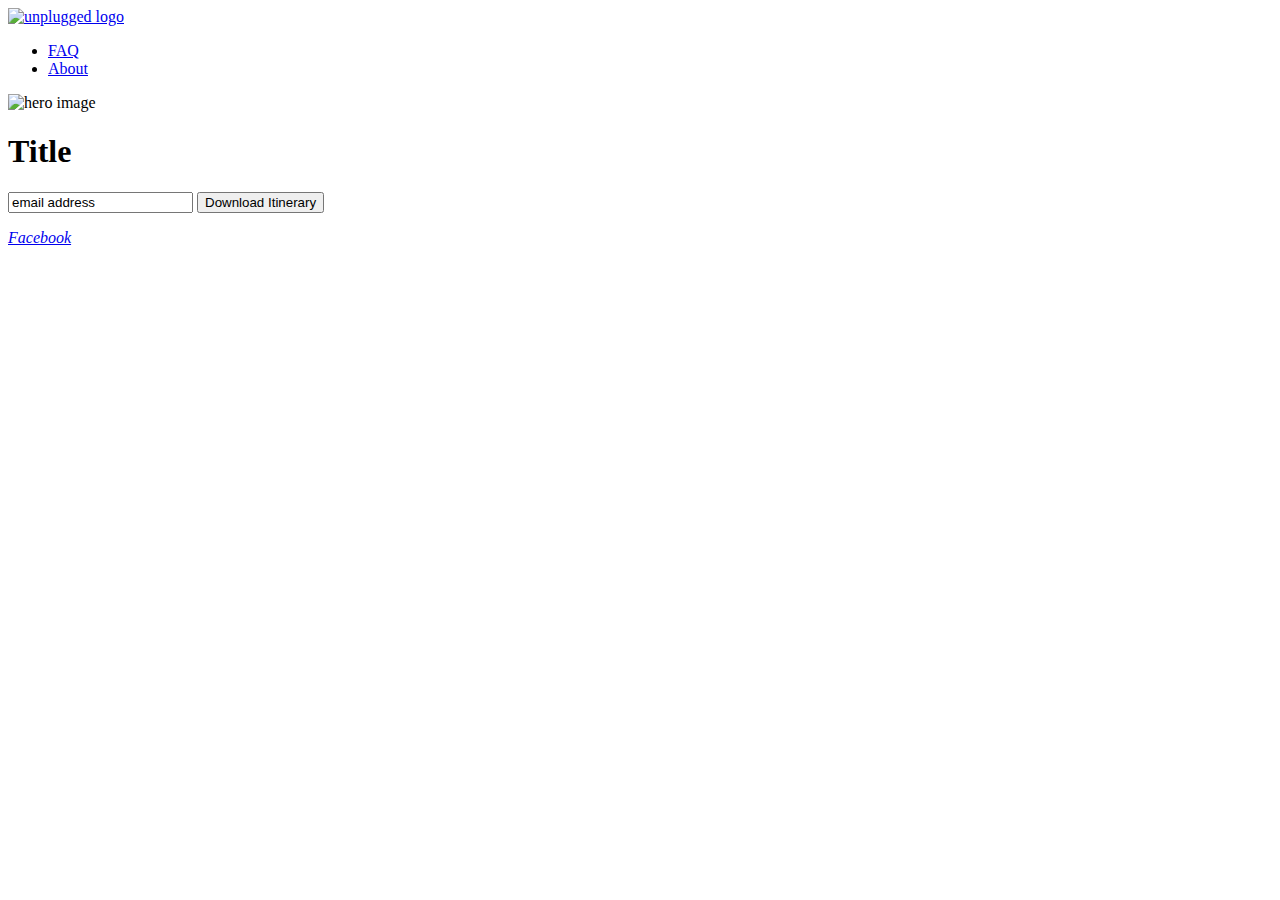
==== index.html @ 3a6d107b "Added basic content" ====
<!doctype html>
<html class="no-js" lang="">

<head>
  <meta charset="utf-8">
  <title></title>
  <meta name="description" content="">
  <meta name="viewport" content="width=device-width, initial-scale=1">

  <meta property="og:title" content="">
  <meta property="og:type" content="">
  <meta property="og:url" content="">
  <meta property="og:image" content="">

  <link rel="manifest" href="site.webmanifest">
  <link rel="apple-touch-icon" href="icon.png">
  <!-- Place favicon.ico in the root directory -->

  <link rel="stylesheet" href="../css/normalize.css">
  <link rel="stylesheet" href="../css/main.css">

  <meta name="theme-color" content="#fafafa">
</head>

<body>

  <!-- Add your site or application content here -->
  <header>
    <div class="content-wrapper">
      <a href="#"><img src="" alt="unplugged logo"></a>
      <div class="header-divider"></div>
      <nav>
        <ul>
          <li><a href="faq/index.html" target="_blank">FAQ</a></li>
          <li><a href="about/index.html" target="_blank">About</a></li>
        </ul>
      </nav>
    </div>
  </header>

  <main>
    <section>
      <img src="" alt="hero image">
      <h1>Title</h1>
    </section>

    <aside>
      <input type="text" name="name" value="email address">
      <input type="button" value="Download Itinerary">
    </aside>
  </main>

  <footer>
    <div class="content-wrapper">
      <div class="footer'content">
        <div class="contact">
          <address>
            <div class="social">
              <div class="social-icons">
                <p><a href="https://www.facebook.com/brainybdh" target="_blank">Facebook</a></p>
              </div>
            </div>
          </address>
        </div>

      </div>
    </div>
    <div class="copyright"></div>
  </footer>

  <!-- links -->
  <script src="../js/vendor/modernizr-3.11.2.min.js"></script>
  <script src="../js/plugins.js"></script>
  <script src="../js/main.js"></script>

  <!-- Google Analytics: change UA-XXXXX-Y to be your site's ID. -->
  <script>
    window.ga = function () { ga.q.push(arguments) }; ga.q = []; ga.l = +new Date;
    ga('create', 'UA-XXXXX-Y', 'auto'); ga('set', 'anonymizeIp', true); ga('set', 'transport', 'beacon'); ga('send', 'pageview')
  </script>
  <script src="https://www.google-analytics.com/analytics.js" async></script>
</body>

</html>
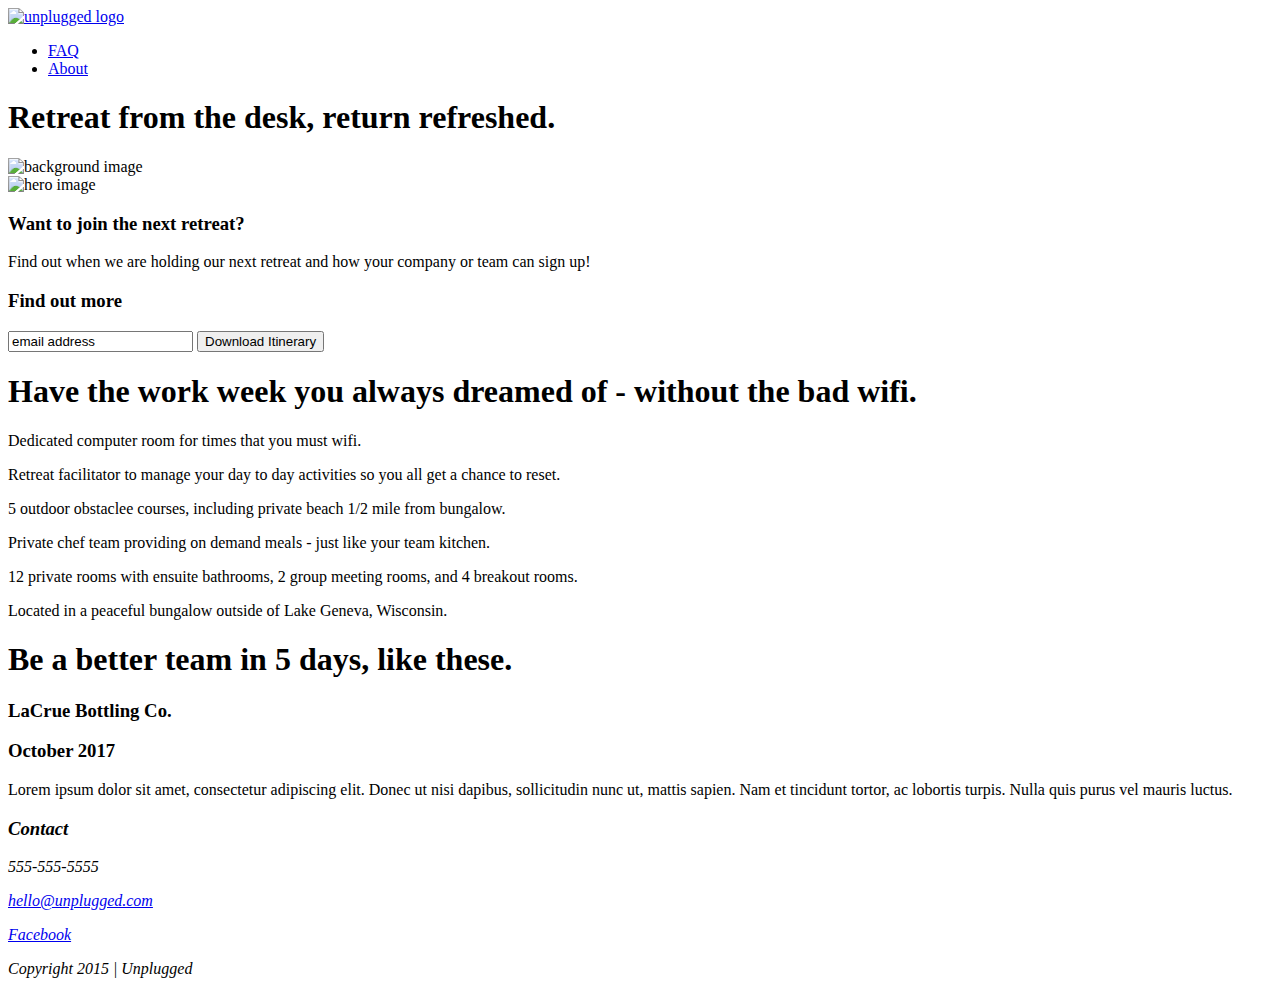
==== commit 31b2242b: "Added About page content" ====
--- a/index.html
+++ b/index.html
@@ -16,15 +16,14 @@
   <link rel="apple-touch-icon" href="icon.png">
   <!-- Place favicon.ico in the root directory -->
 
-  <link rel="stylesheet" href="../css/normalize.css">
-  <link rel="stylesheet" href="../css/main.css">
+  <link rel="stylesheet" href="css/normalize.css">
+  <link rel="stylesheet" href="css/main.css">
 
   <meta name="theme-color" content="#fafafa">
 </head>
 
 <body>
 
-  <!-- Add your site or application content here -->
   <header>
     <div class="content-wrapper">
       <a href="#"><img src="" alt="unplugged logo"></a>
@@ -39,39 +38,112 @@
   </header>
 
   <main>
-    <section>
-      <img src="" alt="hero image">
-      <h1>Title</h1>
+    <!-- hero area -->
+    <section class="hero-area">
+      <div class="content-wrapper">
+        <h1>Retreat from the desk, return refreshed.</h1>
+        <img src="#" alt="background image">
+      </div>
     </section>
-
+    <!-- signup -->
     <aside>
-      <input type="text" name="name" value="email address">
-      <input type="button" value="Download Itinerary">
+      <div class="form-description">
+        <img src="" alt="hero image">
+        <h3>Want to join the next retreat?</h3>
+        <p>Find out when we are holding our next retreat and how your company or team can sign up!</p>
+      </div>
+      <div class="form">
+        <h3>Find out more</h3>
+        <form action="">
+          <input type="text" name="name" value="email address">
+          <input type="button" value="Download Itinerary">
+        </form>
+      </div>
     </aside>
+    <!-- features -->
+    <section class="features">
+      <div class="content-wrapper">
+        <h1>Have the work week you always dreamed of - without the bad wifi.</h1>
+        <div class="features-items">
+          <article>
+            <p class="fontawesome-icon"></p>
+            <p class="features-item-description">Dedicated computer room for times that you must wifi.</p>
+          </article>
+          <article>
+            <p class="fontawesome-icon"></p>
+            <p class="features-item-description">Retreat facilitator to manage your day to day activities so you all
+              get a chance to reset.</p>
+          </article>
+          <article>
+            <p class="fontawesome-icon"></p>
+            <p class="features-item-description">5 outdoor obstaclee courses, including private beach 1/2 mile from
+              bungalow.</p>
+          </article>
+          <article>
+            <p class="fontawesome-icon"></p>
+            <p class="features-item-description">Private chef team providing on demand meals - just like your team
+              kitchen.</p>
+          </article>
+          <article>
+            <p class="fontawesome-icon"></p>
+            <p class="features-item-description">12 private rooms with ensuite bathrooms, 2 group meeting rooms, and 4
+              breakout
+              rooms.</p>
+          </article>
+          <article>
+            <p class="fontawesome-icon"></p>
+            <p class="features-item-description">Located in a peaceful bungalow outside of Lake Geneva, Wisconsin.</p>
+          </article>
+        </div>
+      </div>
+    </section>
+    <!-- reviews -->
+    <section class="reviews">
+      <div class="content-wrapper">
+        <h1>Be a better team in 5 days, like these.</h1>
+        <h3>LaCrue Bottling Co.</h3>
+        <h3>October 2017</h3>
+        <p>Lorem ipsum dolor sit amet, consectetur adipiscing elit. Donec ut nisi dapibus, sollicitudin nunc ut, mattis
+          sapien.
+          Nam et tincidunt tortor, ac lobortis turpis. Nulla quis purus vel mauris luctus.</p>
+      </div>
+    </section>
   </main>
 
   <footer>
     <div class="content-wrapper">
-      <div class="footer'content">
-        <div class="contact">
-          <address>
-            <div class="social">
-              <div class="social-icons">
-                <p><a href="https://www.facebook.com/brainybdh" target="_blank">Facebook</a></p>
-              </div>
+      <div class="footer-content">
+        <address>
+
+          <div class="contact">
+            <h3>Contact</h3>
+            <p>555-555-5555</p>
+            <a href="hello@unplugged.com">hello@unplugged.com</a>
+          </div>
+
+          <div class="social">
+            <div class="social-icons">
+              <p><a href="https://www.facebook.com/brainybdh" target="_blank">Facebook</a></p>
             </div>
-          </address>
-        </div>
+          </div>
 
+          <div class="copyright">
+            <p>Copyright 2015 | Unplugged</p>
+          </div>
+
+        </address>
       </div>
     </div>
-    <div class="copyright"></div>
+
+    <div class="copyright">
+    </div>
   </footer>
 
+
   <!-- links -->
-  <script src="../js/vendor/modernizr-3.11.2.min.js"></script>
-  <script src="../js/plugins.js"></script>
-  <script src="../js/main.js"></script>
+  <script src="js/vendor/modernizr-3.11.2.min.js"></script>
+  <script src="js/plugins.js"></script>
+  <script src="js/main.js"></script>
 
   <!-- Google Analytics: change UA-XXXXX-Y to be your site's ID. -->
   <script>
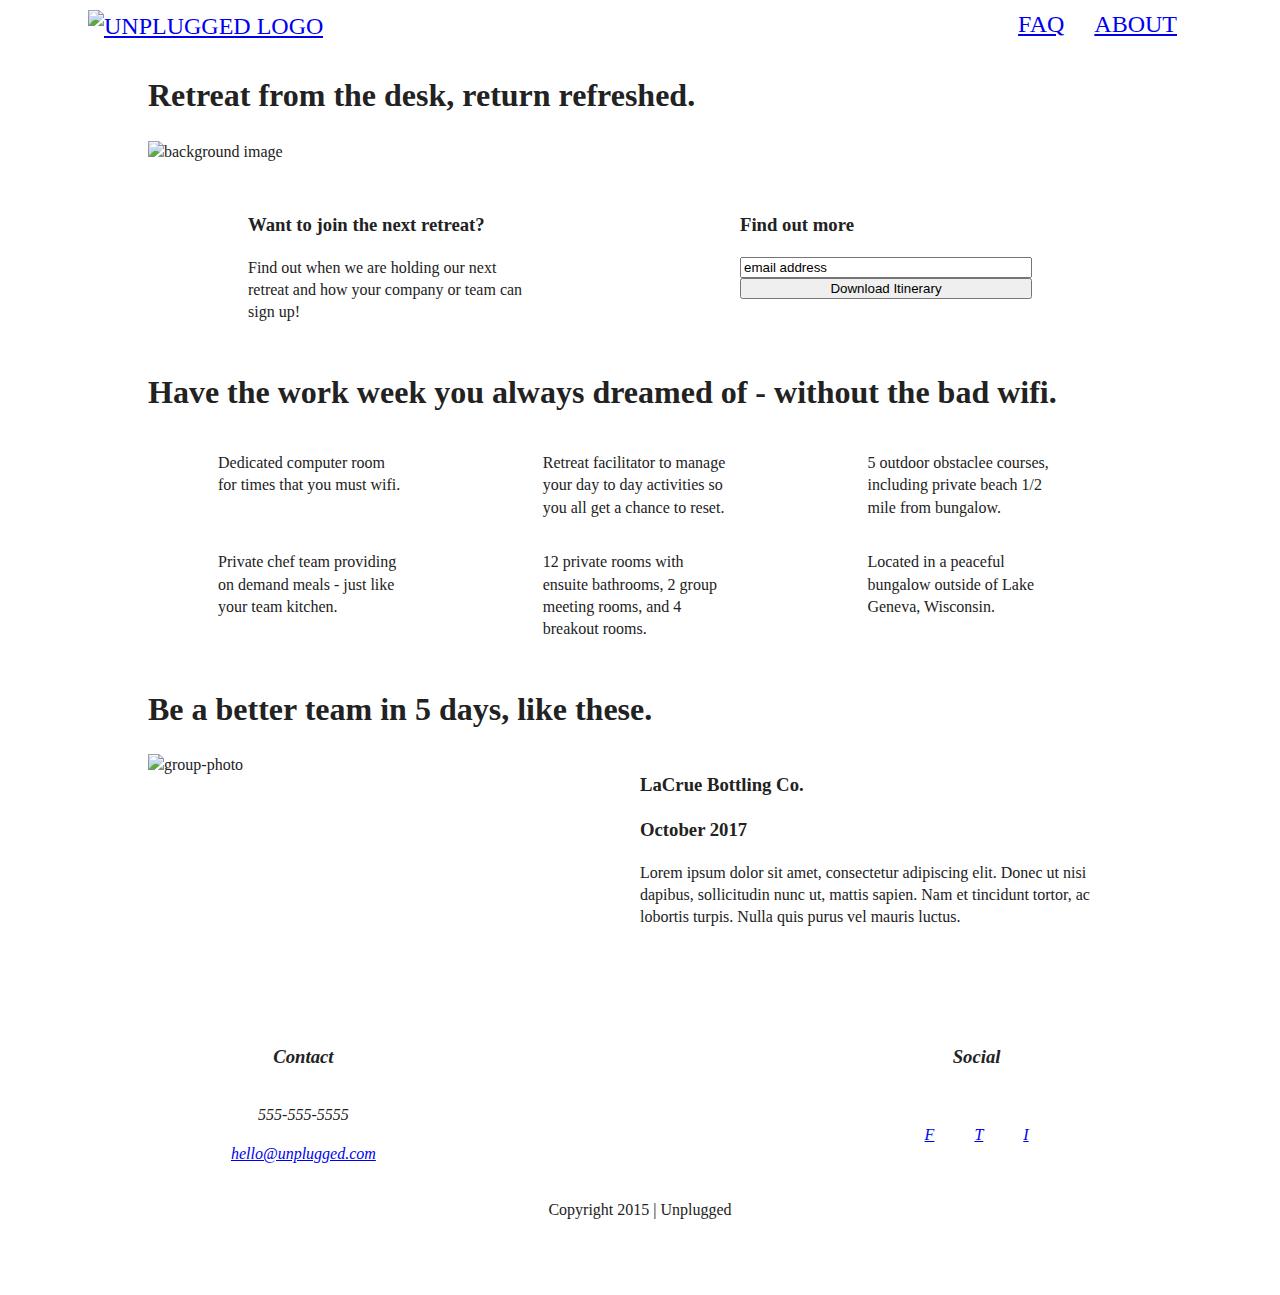
==== commit 04311dae: "Added breakpoints" ====
--- a/index.html
+++ b/index.html
@@ -29,10 +29,8 @@
       <a href="#"><img src="" alt="unplugged logo"></a>
       <div class="header-divider"></div>
       <nav>
-        <ul>
-          <li><a href="faq/index.html" target="_blank">FAQ</a></li>
-          <li><a href="about/index.html" target="_blank">About</a></li>
-        </ul>
+        <a href="faq/index.html" target="_blank">FAQ</a>
+        <a href="about/index.html" target="_blank">About</a>
       </nav>
     </div>
   </header>
@@ -45,10 +43,10 @@
         <img src="#" alt="background image">
       </div>
     </section>
+
     <!-- signup -->
     <aside>
       <div class="form-description">
-        <img src="" alt="hero image">
         <h3>Want to join the next retreat?</h3>
         <p>Find out when we are holding our next retreat and how your company or team can sign up!</p>
       </div>
@@ -99,43 +97,49 @@
     </section>
     <!-- reviews -->
     <section class="reviews">
+      <h1>Be a better team in 5 days, like these.</h1>
       <div class="content-wrapper">
-        <h1>Be a better team in 5 days, like these.</h1>
-        <h3>LaCrue Bottling Co.</h3>
-        <h3>October 2017</h3>
-        <p>Lorem ipsum dolor sit amet, consectetur adipiscing elit. Donec ut nisi dapibus, sollicitudin nunc ut, mattis
-          sapien.
-          Nam et tincidunt tortor, ac lobortis turpis. Nulla quis purus vel mauris luctus.</p>
+        <div class="imgs">
+          <img src="" alt="group-photo">
+        </div>
+        <div class="reviews-content">
+          <h3>LaCrue Bottling Co.</h3>
+          <h3>October 2017</h3>
+          <p>Lorem ipsum dolor sit amet, consectetur adipiscing elit. Donec ut nisi dapibus, sollicitudin nunc ut,
+            mattis sapien. Nam et tincidunt tortor, ac lobortis turpis. Nulla quis purus vel mauris luctus.</p>
+        </div>
       </div>
     </section>
   </main>
 
   <footer>
     <div class="content-wrapper">
-      <div class="footer-content">
-        <address>
+      <address>
+        <div class="contact">
+          <h3>Contact</h3>
+          <p>555-555-5555</p>
+          <a href="hello@unplugged.com">hello@unplugged.com</a>
+        </div>
 
-          <div class="contact">
-            <h3>Contact</h3>
-            <p>555-555-5555</p>
-            <a href="hello@unplugged.com">hello@unplugged.com</a>
-          </div>
-
-          <div class="social">
+        <div class="social">
+          <h3>Social</h3>
+          <div class="social-content">
             <div class="social-icons">
-              <p><a href="https://www.facebook.com/brainybdh" target="_blank">Facebook</a></p>
+              <p><a href="https://www.facebook.com" target="_blank">F</a></p>
+            </div>
+            <div class="social-icons">
+              <p><a href="https://www.twitter.com" target="_blank">T</a></p>
+            </div>
+            <div class="social-icons">
+              <p><a href="https://www.instigram.com" target="_blank">I</a></p>
             </div>
           </div>
 
-          <div class="copyright">
-            <p>Copyright 2015 | Unplugged</p>
-          </div>
-
-        </address>
+        </div>
+      </address>
+      <div class="copyright">
+        <p>Copyright 2015 | Unplugged</p>
       </div>
-    </div>
-
-    <div class="copyright">
     </div>
   </footer>
 
--- a/css/main.css
+++ b/css/main.css
@@ -0,0 +1,480 @@
+/*! HTML5 Boilerplate v8.0.0 | MIT License | https://html5boilerplate.com/ */
+
+/* main.css 2.1.0 | MIT License | https://github.com/h5bp/main.css#readme */
+/*
+ * What follows is the result of much research on cross-browser styling.
+ * Credit left inline and big thanks to Nicolas Gallagher, Jonathan Neal,
+ * Kroc Camen, and the H5BP dev community and team.
+ */
+
+/* ==========================================================================
+   Base styles: opinionated defaults
+   ========================================================================== */
+
+   html {
+    color: #222;
+    font-size: 1em;
+    line-height: 1.4;
+  }
+  
+  /*
+   * Remove text-shadow in selection highlight:
+   * https://twitter.com/miketaylr/status/12228805301
+   *
+   * Vendor-prefixed and regular ::selection selectors cannot be combined:
+   * https://stackoverflow.com/a/16982510/7133471
+   *
+   * Customize the background color to match your design.
+   */
+  
+  ::-moz-selection {
+    background: #b3d4fc;
+    text-shadow: none;
+  }
+  
+  ::selection {
+    background: #b3d4fc;
+    text-shadow: none;
+  }
+  
+  /*
+   * A better looking default horizontal rule
+   */
+  
+  hr {
+    display: block;
+    height: 1px;
+    border: 0;
+    border-top: 1px solid #ccc;
+    margin: 1em 0;
+    padding: 0;
+  }
+  
+  /*
+   * Remove the gap between audio, canvas, iframes,
+   * images, videos and the bottom of their containers:
+   * https://github.com/h5bp/html5-boilerplate/issues/440
+   */
+  
+  audio,
+  canvas,
+  iframe,
+  img,
+  svg,
+  video {
+    vertical-align: middle;
+  }
+  
+  /*
+   * Remove default fieldset styles.
+   */
+  
+  fieldset {
+    border: 0;
+    margin: 0;
+    padding: 0;
+  }
+  
+  /*
+   * Allow only vertical resizing of textareas.
+   */
+  
+  textarea {
+    resize: vertical;
+  }
+  
+  /* ==========================================================================
+     Author's custom styles
+     ========================================================================== */
+
+     /* header footer */
+     header,
+     footer {
+       display: flex;
+       align-items: center;
+       flex-flow: column;
+       margin: 0 20px;
+     }
+  
+     header {
+       padding: 15px 0;
+     }
+  
+     header .content-wrapper {
+      width: 60%;
+      display: flex;
+      justify-content: center;
+      align-items: center;
+      flex-flow: column;
+     }
+
+     header nav {
+       width: 75%;
+       display: flex;
+       flex-flow: row;
+       justify-content: space-between;
+     }
+  
+     footer .content-wrapper {
+       display: flex;
+       justify-content: center;
+       align-items: center;
+       flex-flow: column;
+       width: 55%;
+       margin: 50px 0;
+     }
+
+     footer address {
+       display: flex;
+       justify-content: center;
+       flex-flow: column;
+     }
+
+     footer .contact {
+       display: flex;
+       align-items: center;
+       flex-flow: column;
+     }
+
+     footer .social {
+      margin: 50px 0;
+      display: flex;
+      align-items: center;
+      flex-flow: column;
+     }
+
+     footer .social-content {
+      display: flex;
+      flex-flow: row;
+    }
+
+    .social-icons {
+      padding: 0 20px;
+    }
+
+     /* main */
+     main {
+      margin: 0 20px;
+     }
+  
+     section,
+     aside {
+       margin: 30px 0;
+     }
+
+  
+  /* ==========================================================================
+     Helper classes
+     ========================================================================== */
+  
+  /*
+   * Hide visually and from screen readers
+   */
+  
+  .hidden,
+  [hidden] {
+    display: none !important;
+  }
+  
+  /*
+   * Hide only visually, but have it available for screen readers:
+   * https://snook.ca/archives/html_and_css/hiding-content-for-accessibility
+   *
+   * 1. For long content, line feeds are not interpreted as spaces and small width
+   *    causes content to wrap 1 word per line:
+   *    https://medium.com/@jessebeach/beware-smushed-off-screen-accessible-text-5952a4c2cbfe
+   */
+  
+  .sr-only {
+    border: 0;
+    clip: rect(0, 0, 0, 0);
+    height: 1px;
+    margin: -1px;
+    overflow: hidden;
+    padding: 0;
+    position: absolute;
+    white-space: nowrap;
+    width: 1px;
+    /* 1 */
+  }
+  
+  /*
+   * Extends the .sr-only class to allow the element
+   * to be focusable when navigated to via the keyboard:
+   * https://www.drupal.org/node/897638
+   */
+  
+  .sr-only.focusable:active,
+  .sr-only.focusable:focus {
+    clip: auto;
+    height: auto;
+    margin: 0;
+    overflow: visible;
+    position: static;
+    white-space: inherit;
+    width: auto;
+  }
+  
+  /*
+   * Hide visually and from screen readers, but maintain layout
+   */
+  
+  .invisible {
+    visibility: hidden;
+  }
+  
+  /*
+   * Clearfix: contain floats
+   *
+   * For modern browsers
+   * 1. The space content is one way to avoid an Opera bug when the
+   *    `contenteditable` attribute is included anywhere else in the document.
+   *    Otherwise it causes space to appear at the top and bottom of elements
+   *    that receive the `clearfix` class.
+   * 2. The use of `table` rather than `block` is only necessary if using
+   *    `:before` to contain the top-margins of child elements.
+   */
+  
+  .clearfix::before,
+  .clearfix::after {
+    content: " ";
+    display: table;
+  }
+  
+  .clearfix::after {
+    clear: both;
+  }
+  
+  /* ==========================================================================
+     EXAMPLE Media Queries for Responsive Design.
+     These examples override the primary ('mobile first') styles.
+     Modify as content requires.
+     ========================================================================== */
+  
+  /***** TABLET *****/
+  @media only screen and (min-width: 768px) {
+    /* header */
+    header {
+      padding: 0 60px;
+    }
+
+    header .content-wrapper {
+      display: block;
+      width: 100%;
+    }
+
+    header .content-wrapper a {
+      float: left;
+      font-size: 1.5rem;
+      text-transform: uppercase;
+    }
+
+    header nav {
+      display: flex;
+      flex-flow: row;
+      width: fit-content;
+      float: right;
+    }
+
+    header nav a {
+      padding: 0 15px;
+    }
+
+    /* footer */
+    footer address {
+      display: flex;
+      width: 490px;
+      justify-content: space-between;
+      flex-flow: row;
+    }
+
+    footer .contact {
+      width: 45%;
+      margin: 0;
+      display: flex;
+      align-items: center;
+      flex-flow: column
+    }
+
+    footer .social {
+      width: 45%;
+      margin: 0;
+      display: flex;
+      align-items: center;
+      flex-flow: column
+    }
+
+    footer .social-content {
+      display: flex;
+      flex-flow: row wrap;
+    }
+
+    footer .social-content div {
+      padding: 20px;
+    }
+
+    footer .copyright {
+      display: flex;
+      justify-content: center;
+    }
+
+    /* main */
+    main {
+      padding: 0 60px;
+    }
+
+    /* form */
+    aside {
+      display: flex;
+      flex-flow: row;
+    }
+
+    aside .form-description  {
+      width: 50%;
+      padding: 0 20px;
+    }
+
+    aside .form {
+      width: 50%;
+      padding: 0 20px;
+    }
+
+    aside .form form {
+      display: flex;
+      flex-flow: column;
+    }
+
+    /* features */
+    .features-items {
+      display: flex;
+      flex-flow: row wrap;
+    }
+
+    article {
+      width: 50%;
+      padding: 0 70px;
+      box-sizing: border-box;
+    }
+
+    /* reviews */
+    .reviews .content-wrapper {
+      display: flex;
+      flex-flow: row;
+    }
+
+    .reviews .imgs {
+      width: 50%;
+    }
+
+    .reviews .reviews-content {
+      width: 50%;
+    }
+
+  }
+
+  /***** DESKTOP *****/
+  @media only screen and (min-width: 1200px) {
+  /* footer */
+  footer .content-wrapper {
+    width: 100%;
+  }
+
+  footer address {
+    width: 100%;
+  }
+  
+    main {
+      padding: 0 120px;
+    }
+
+    /* sign up */
+    aside .form-description {
+      padding: 0 100px;
+    }
+
+    aside .form {
+      padding: 0 100px;
+    }
+
+    /* features */
+    article {
+      width: 33%;
+      padding: 0 70px;
+      box-sizing: border-box;
+    }
+  }
+  
+  /* ==========================================================================
+     Print styles.
+     Inlined to avoid the additional HTTP request:
+     https://www.phpied.com/delay-loading-your-print-css/
+     ========================================================================== */
+  
+  @media print {
+    *,
+    *::before,
+    *::after {
+      background: #fff !important;
+      color: #000 !important;
+      /* Black prints faster */
+      box-shadow: none !important;
+      text-shadow: none !important;
+    }
+  
+    a,
+    a:visited {
+      text-decoration: underline;
+    }
+  
+    a[href]::after {
+      content: " (" attr(href) ")";
+    }
+  
+    abbr[title]::after {
+      content: " (" attr(title) ")";
+    }
+  
+    /*
+     * Don't show links that are fragment identifiers,
+     * or use the `javascript:` pseudo protocol
+     */
+    a[href^="#"]::after,
+    a[href^="javascript:"]::after {
+      content: "";
+    }
+  
+    pre {
+      white-space: pre-wrap !important;
+    }
+  
+    pre,
+    blockquote {
+      border: 1px solid #999;
+      page-break-inside: avoid;
+    }
+  
+    /*
+     * Printing Tables:
+     * https://web.archive.org/web/20180815150934/http://css-discuss.incutio.com/wiki/Printing_Tables
+     */
+    thead {
+      display: table-header-group;
+    }
+  
+    tr,
+    img {
+      page-break-inside: avoid;
+    }
+  
+    p,
+    h2,
+    h3 {
+      orphans: 3;
+      widows: 3;
+    }
+  
+    h2,
+    h3 {
+      page-break-after: avoid;
+    }
+  }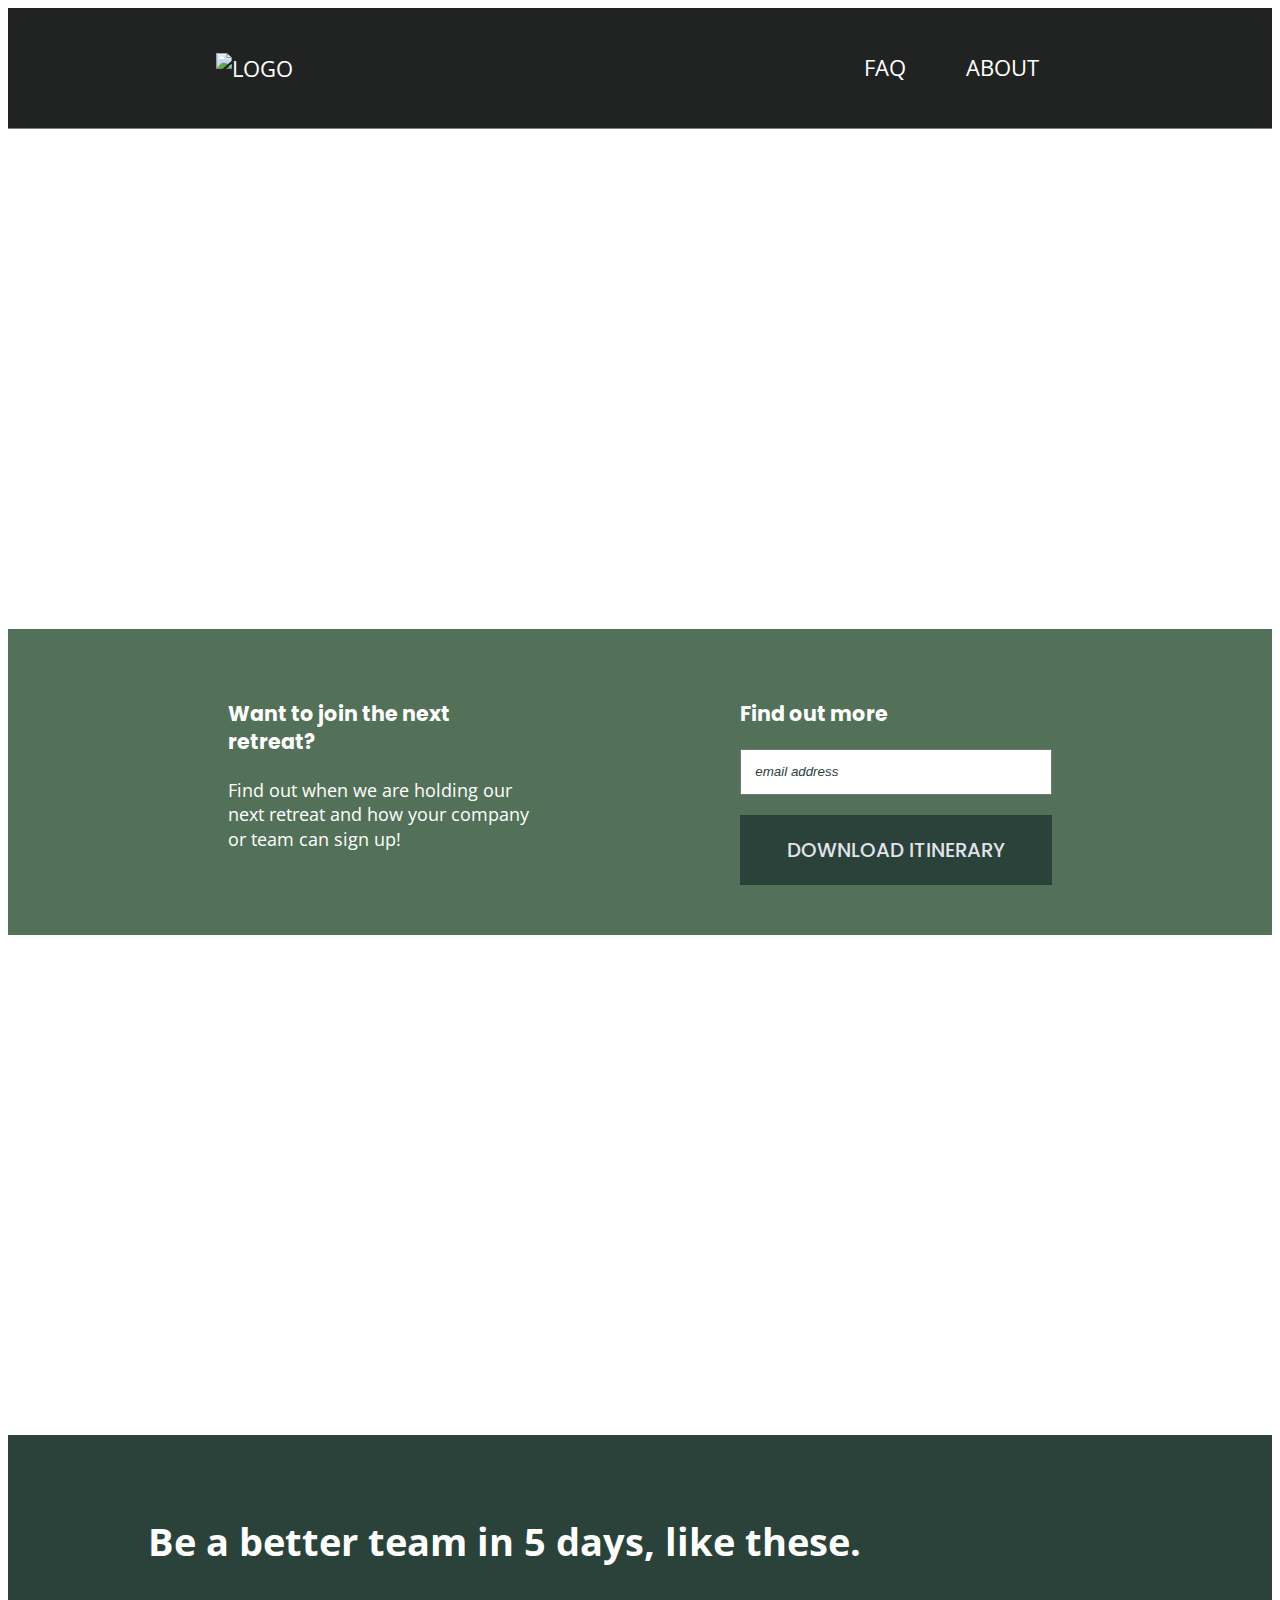
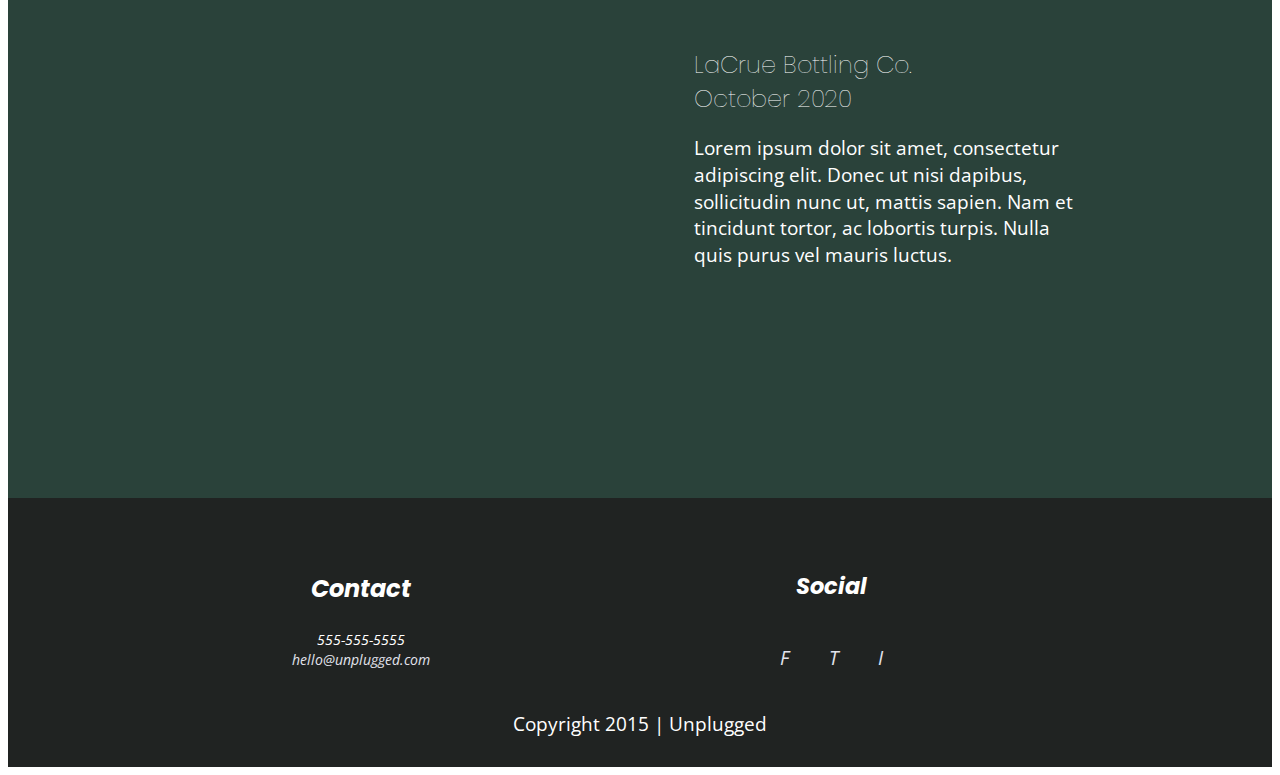
==== commit f99fde76: "Added Logo and links" ====
--- a/index.html
+++ b/index.html
@@ -16,8 +16,15 @@
   <link rel="apple-touch-icon" href="icon.png">
   <!-- Place favicon.ico in the root directory -->
 
+  <!-- CSS -->
   <link rel="stylesheet" href="css/normalize.css">
   <link rel="stylesheet" href="css/main.css">
+
+  <!-- FONTS -->
+  <link href="https://fonts.googleapis.com/css?family=Open+Sans:400,700|Poppins:500,700" rel="stylesheet">
+
+  <!-- images -->
+
 
   <meta name="theme-color" content="#fafafa">
 </head>
@@ -26,7 +33,9 @@
 
   <header>
     <div class="content-wrapper">
-      <a href="#"><img src="" alt="unplugged logo"></a>
+      <a href="index.html">
+        <img src="img/unpluggedlogo.png" alt="logo">
+      </a>
       <div class="header-divider"></div>
       <nav>
         <a href="faq/index.html" target="_blank">FAQ</a>
@@ -40,7 +49,6 @@
     <section class="hero-area">
       <div class="content-wrapper">
         <h1>Retreat from the desk, return refreshed.</h1>
-        <img src="#" alt="background image">
       </div>
     </section>
 
@@ -97,17 +105,17 @@
     </section>
     <!-- reviews -->
     <section class="reviews">
-      <h1>Be a better team in 5 days, like these.</h1>
       <div class="content-wrapper">
-        <div class="imgs">
-          <img src="" alt="group-photo">
-        </div>
-        <div class="reviews-content">
-          <h3>LaCrue Bottling Co.</h3>
-          <h3>October 2017</h3>
-          <p>Lorem ipsum dolor sit amet, consectetur adipiscing elit. Donec ut nisi dapibus, sollicitudin nunc ut,
-            mattis sapien. Nam et tincidunt tortor, ac lobortis turpis. Nulla quis purus vel mauris luctus.</p>
-        </div>
+        <h1>Be a better team in 5 days, like these.</h1>
+        <article>
+          <div class="imgs"></div>
+          <div class="reviews-content">
+            <h2>LaCrue Bottling Co.</h2>
+            <h2>October 2020</h2>
+            <p>Lorem ipsum dolor sit amet, consectetur adipiscing elit. Donec ut nisi dapibus, sollicitudin nunc ut,
+              mattis sapien. Nam et tincidunt tortor, ac lobortis turpis. Nulla quis purus vel mauris luctus.</p>
+          </div>
+        </article>
       </div>
     </section>
   </main>
@@ -115,7 +123,7 @@
   <footer>
     <div class="content-wrapper">
       <address>
-        <div class="contact">
+        <div class="footer-contact">
           <h3>Contact</h3>
           <p>555-555-5555</p>
           <a href="hello@unplugged.com">hello@unplugged.com</a>
--- a/css/main.css
+++ b/css/main.css
@@ -87,41 +87,90 @@
      Author's custom styles
      ========================================================================== */
 
+     html {
+       font-size: 16px;
+     }
+
+     body {
+        font-family: 'Open Sans', sans-serif;
+        font-size: .9rem;
+     }
+
+     h2,
+     h3,
+     h4 {
+      font-family: 'Poppins', sans-serif;
+     }
+
+     a {
+      color: #e2e3ed;
+      text-decoration: none;
+     }
+
+     img {
+       width: 100%;
+     }
+
      /* header footer */
      header,
      footer {
        display: flex;
        align-items: center;
+       justify-content: center;
        flex-flow: column;
-       margin: 0 20px;
+       background-color: #202322;
      }
   
      header {
        padding: 15px 0;
+       height: 120px;
+     }
+
+     header .header-divider {
+       border-bottom: 1px solid rgba(128, 128, 128, 0.349);
+       height: 1px;
+       width: 100%;
+       margin-top: 10px;
      }
   
      header .content-wrapper {
-      width: 60%;
+      width: 80%;
       display: flex;
       justify-content: center;
       align-items: center;
       flex-flow: column;
+      color: #ffffffba;
+      margin-top: 0;
+      text-transform: uppercase;
+     }
+
+     header .content-wrapper img {
+       margin: 0;
+       width: 300px;
      }
 
      header nav {
        width: 75%;
        display: flex;
        flex-flow: row;
-       justify-content: space-between;
-     }
-  
+       justify-content: center;
+       margin: 20px 0;
+     }
+
+     header .content-wrapper a {
+      color: white;
+      padding: 0 5px;
+      font-size: 1.4rem;
+    }
+  
+    /* footer */
      footer .content-wrapper {
        display: flex;
        justify-content: center;
        align-items: center;
        flex-flow: column;
        width: 55%;
-       margin: 50px 0;
+       margin: 50px 0 10px 0;
      }
 
      footer address {
@@ -130,14 +179,19 @@
        flex-flow: column;
      }
 
-     footer .contact {
+     footer address p,
+     footer address a {
+       margin: 0;
+     }
+
+     footer .footer-contact {
        display: flex;
        align-items: center;
        flex-flow: column;
      }
 
      footer .social {
-      margin: 50px 0;
+      margin: 30px 0;
       display: flex;
       align-items: center;
       flex-flow: column;
@@ -153,14 +207,95 @@
     }
 
      /* main */
-     main {
-      margin: 0 20px;
-     }
-  
      section,
      aside {
-       margin: 30px 0;
-     }
+       padding: 50px 0;
+     }
+
+     aside {
+      background-color: #527158;
+      padding: 50px 20px;
+      color: white;
+     }
+
+     .content-wrapper {
+       color: white;
+       margin: 0 20px;
+     }
+
+     /* images */
+     .hero-area,
+     .features,
+     .reviews .imgs {
+      background-size: cover;
+      background-repeat: no-repeat;
+      background-position: center;
+      display: flex;
+      min-height: 400px;
+     }
+
+     .hero-area {
+      background-image: url('../img/jake-melara-30679-unsplash.jpg');
+     }
+
+     .features {
+      background-image: url('../img/rawpixel-800820-unsplash1.jpg');
+     }
+
+     .reviews .imgs {
+       background-image: url('../img/omar-lopez-296944-unsplash.jpg');
+       min-height: 300px;
+     }
+
+     /* features */
+     .features .content-wrapper {
+      display: flex;
+      justify-content: center;
+      align-items: center;
+      flex-flow: column;
+    }
+
+    .features .features-items {
+      width: 60%;
+      display: flex;
+      flex-flow: column;
+    }
+
+    .features article p {
+      font-size: .9rem;
+    }
+
+     /* reviews */
+     .reviews {
+      background-color: #2a423a;
+      flex-flow: column;
+      min-height: 300px;
+      display: flex;
+      padding-bottom: 100px;
+    }
+
+     /* form */
+    input[type=text] {
+      box-sizing: border-box;
+      width: 100%;
+      color: #2a423a;
+      font-style: italic;
+      padding: 1em;
+    }
+     
+    input[type=button] {
+      width: 100%;
+      padding: 20px 0;
+      margin-top: 20px;
+      background-color: #2a423a;
+      font-family: 'Poppins', Helvetica, Arial, sans-serif;
+      font-weight: 500;
+      font-size: 1.125em;
+      color: #e2e3ed;
+      border: none;
+      text-align: center;
+      text-transform: uppercase;
+    }
 
   
   /* ==========================================================================
@@ -256,17 +391,18 @@
     /* header */
     header {
       padding: 0 60px;
+      border-bottom: 1px solid grey;
     }
 
     header .content-wrapper {
-      display: block;
+      display: flex;
+      justify-content: space-between;
+      flex-flow: row;
       width: 100%;
     }
 
-    header .content-wrapper a {
-      float: left;
-      font-size: 1.5rem;
-      text-transform: uppercase;
+    header .header-divider {
+      display: none;
     }
 
     header nav {
@@ -319,14 +455,24 @@
     }
 
     /* main */
-    main {
-      padding: 0 60px;
+    .hero-area,
+    aside,
+    .features,
+    .reviews {
+      padding: 50px 60px;
+    }
+
+    /* hero area */
+    .hero-area h1 {
+      font-size: 3em;
     }
 
     /* form */
     aside {
       display: flex;
       flex-flow: row;
+      font-size: 1.1rem;
+
     }
 
     aside .form-description  {
@@ -345,12 +491,13 @@
     }
 
     /* features */
-    .features-items {
+    .features .features-items {
       display: flex;
       flex-flow: row wrap;
-    }
-
-    article {
+      width: 100%;
+    }
+
+    .features article {
       width: 50%;
       padding: 0 70px;
       box-sizing: border-box;
@@ -359,32 +506,73 @@
     /* reviews */
     .reviews .content-wrapper {
       display: flex;
+      flex-flow: column;
+    }
+
+    .reviews article {
+      width: 100%;
+      display: flex;
       flex-flow: row;
     }
 
     .reviews .imgs {
       width: 50%;
+      min-height: 100px;
     }
 
     .reviews .reviews-content {
       width: 50%;
+      margin-left: 10px;
+    }
+
+    .reviews .reviews-content h2 {
+      margin: 0;
+      font-weight: 100;
+      font-size: 1.5rem;
     }
 
   }
 
   /***** DESKTOP *****/
   @media only screen and (min-width: 1200px) {
+    /* header */
+    header .content-wrapper {
+      width: 75%;
+    }
+
+    header .content-wrapper h1 {
+      font-size: 2.5rem;
+      font-weight: 300;
+    }
+
+    header .content-wrapper nav a {
+      padding: 0 30px;
+    }
+
   /* footer */
-  footer .content-wrapper {
-    width: 100%;
-  }
-
-  footer address {
-    width: 100%;
-  }
-  
-    main {
-      padding: 0 120px;
+    footer .content-wrapper {
+      font-size: 1.2rem;
+    }
+
+    footer address {
+      width: 100%;
+    }
+
+    footer .footer-contact h3 {
+      font-size: 1.5rem;
+    }
+
+    footer .footer-contact p,
+    footer .footer-contact a {
+      font-size: .9rem;
+    }
+  
+    /* main */
+    .hero-area,
+    aside,
+    .features,
+    .reviews {
+      padding: 50px 120px;
     }
 
     /* sign up */
@@ -397,10 +585,44 @@
     }
 
     /* features */
-    article {
+    .features article {
       width: 33%;
-      padding: 0 70px;
-      box-sizing: border-box;
+      padding: 0 40px;
+    }
+
+    .features article p {
+      font-size: 1.1rem;
+    }
+
+    /* reviews */
+    .reviews {
+      min-height: 550px;
+      font-size: 1.2rem;
+    }
+
+    .reviews h1 {
+      margin: 30px 0;
+    }
+
+    .reviews article {
+      padding: 50px 0;
+    }
+
+    .reviews .imgs {
+      min-height: 350px;
+    }
+
+    .reviews .reviews-content {
+      display: flex;
+      align-items: center;
+      flex-flow: column;
+    }
+
+    .reviews .reviews-content h2,
+    .reviews .reviews-content p {
+      display: flex;
+      flex-flow: column;
+      width: 80%;
     }
   }
   
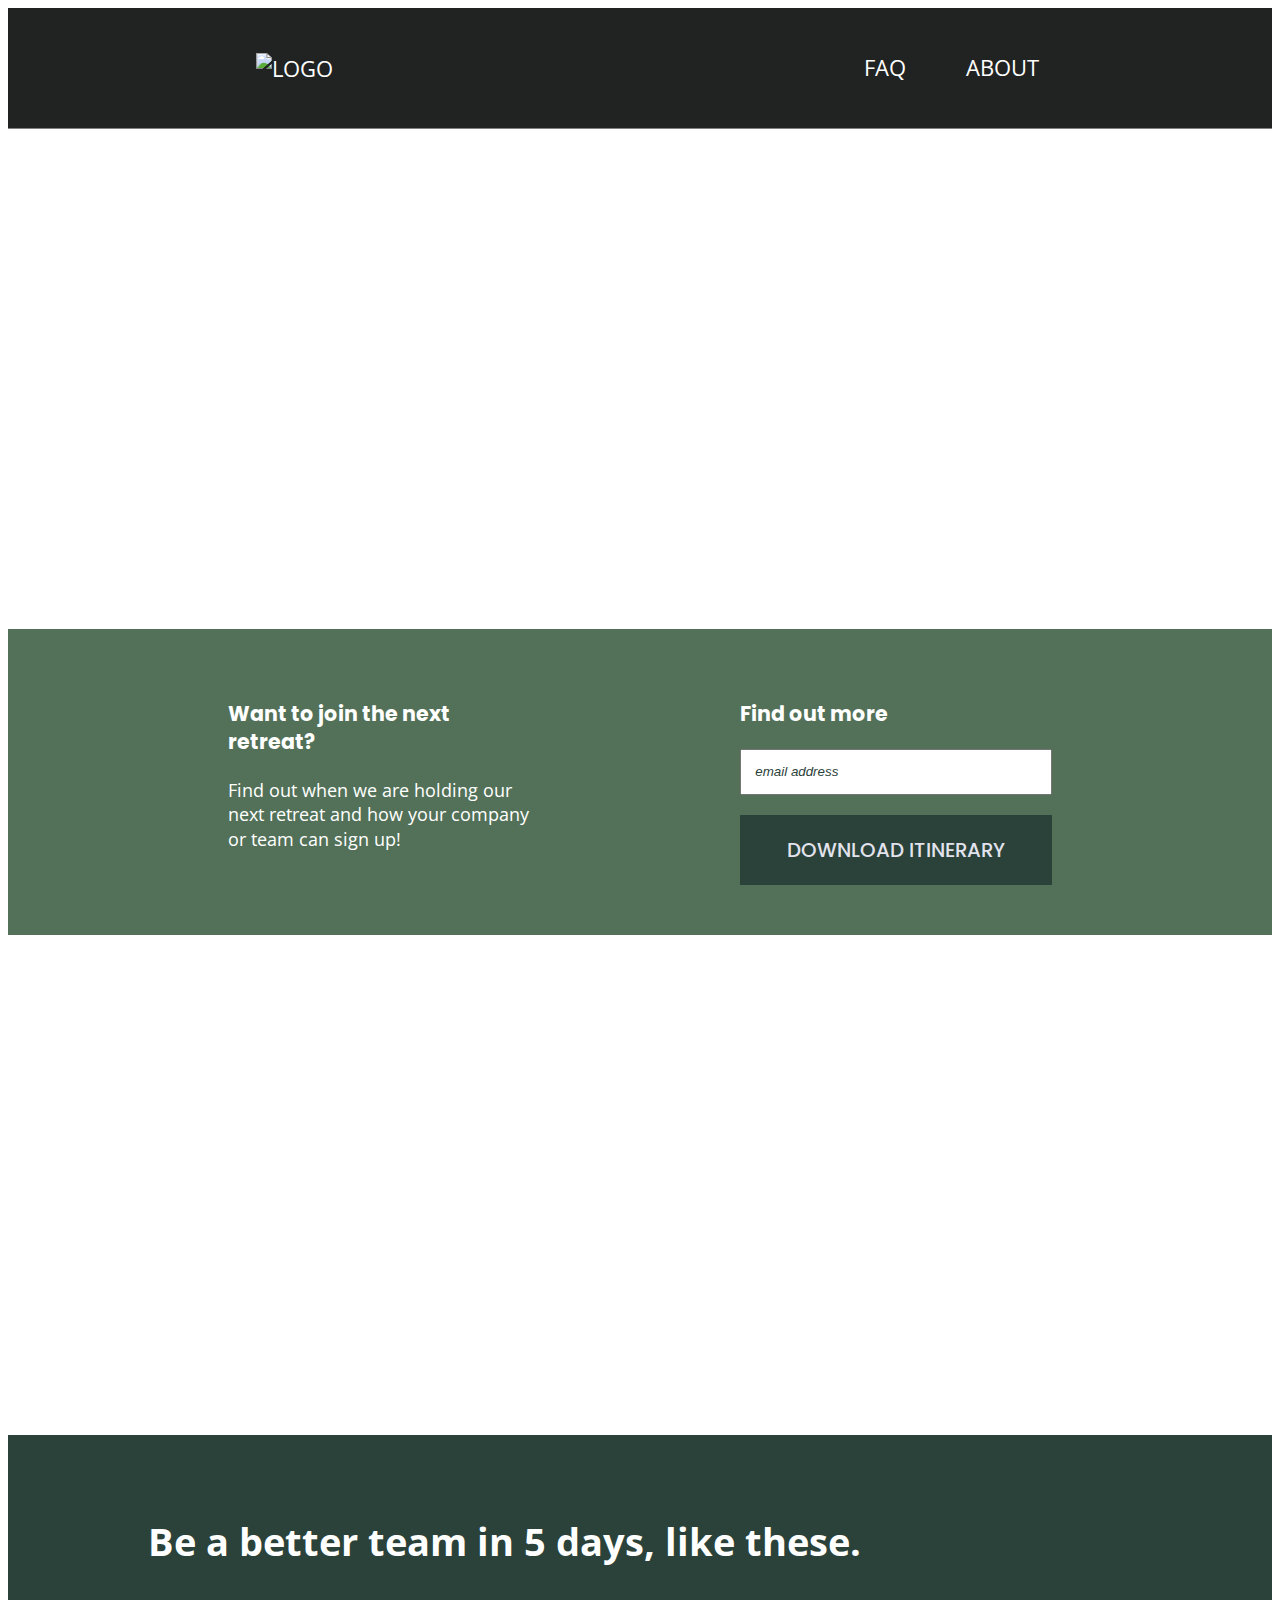
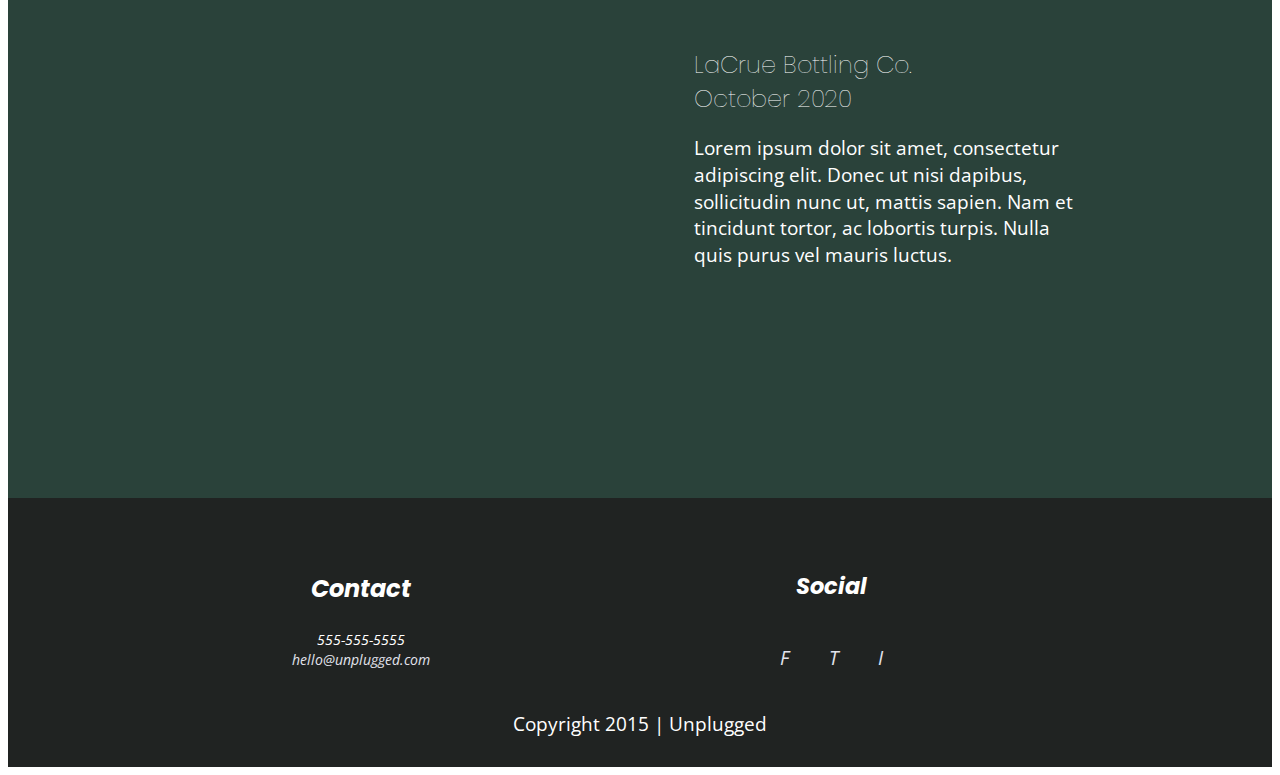
==== commit 80e9418a: "Added best buy google maps" ====
--- a/index.html
+++ b/index.html
@@ -33,9 +33,11 @@
 
   <header>
     <div class="content-wrapper">
-      <a href="index.html">
-        <img src="img/unpluggedlogo.png" alt="logo">
-      </a>
+      <figure>
+        <a href="index.html">
+          <img src="img/unpluggedlogo.png" alt="logo">
+        </a>
+      </figure>
       <div class="header-divider"></div>
       <nav>
         <a href="faq/index.html" target="_blank">FAQ</a>
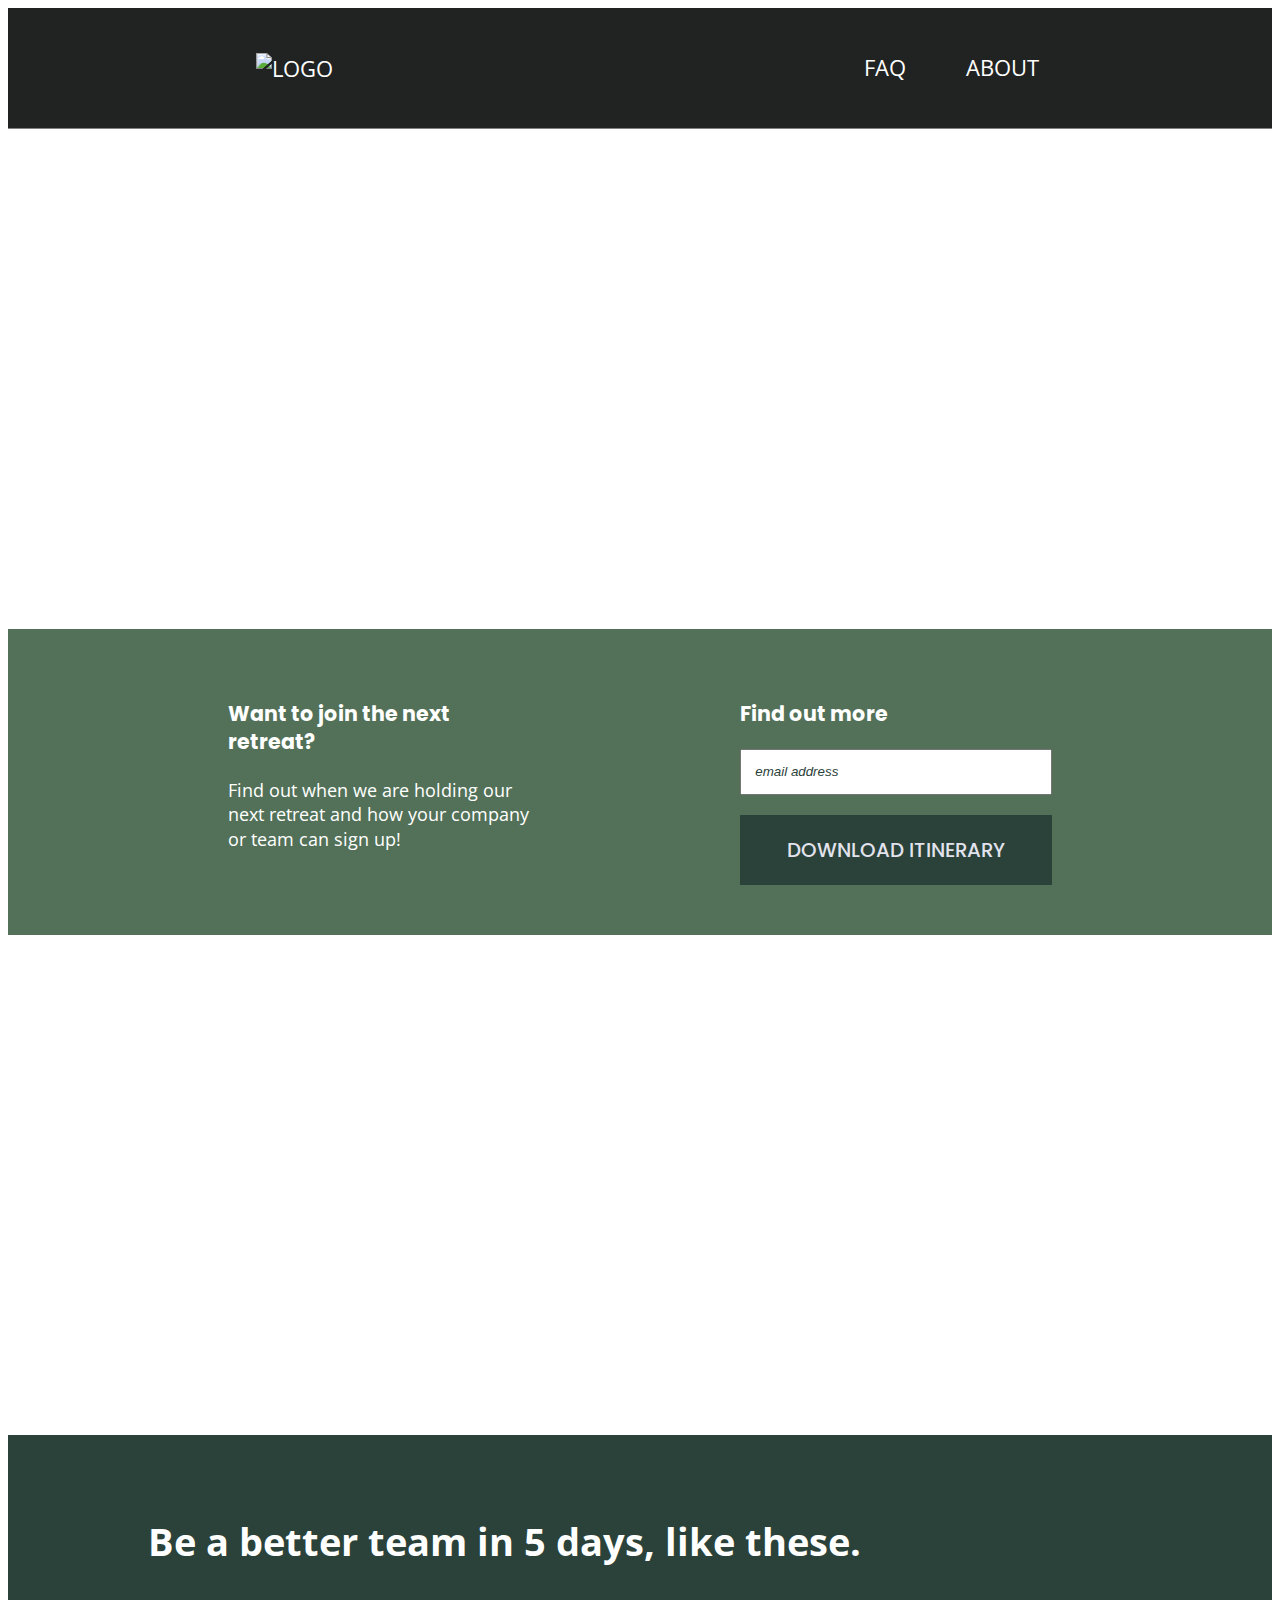
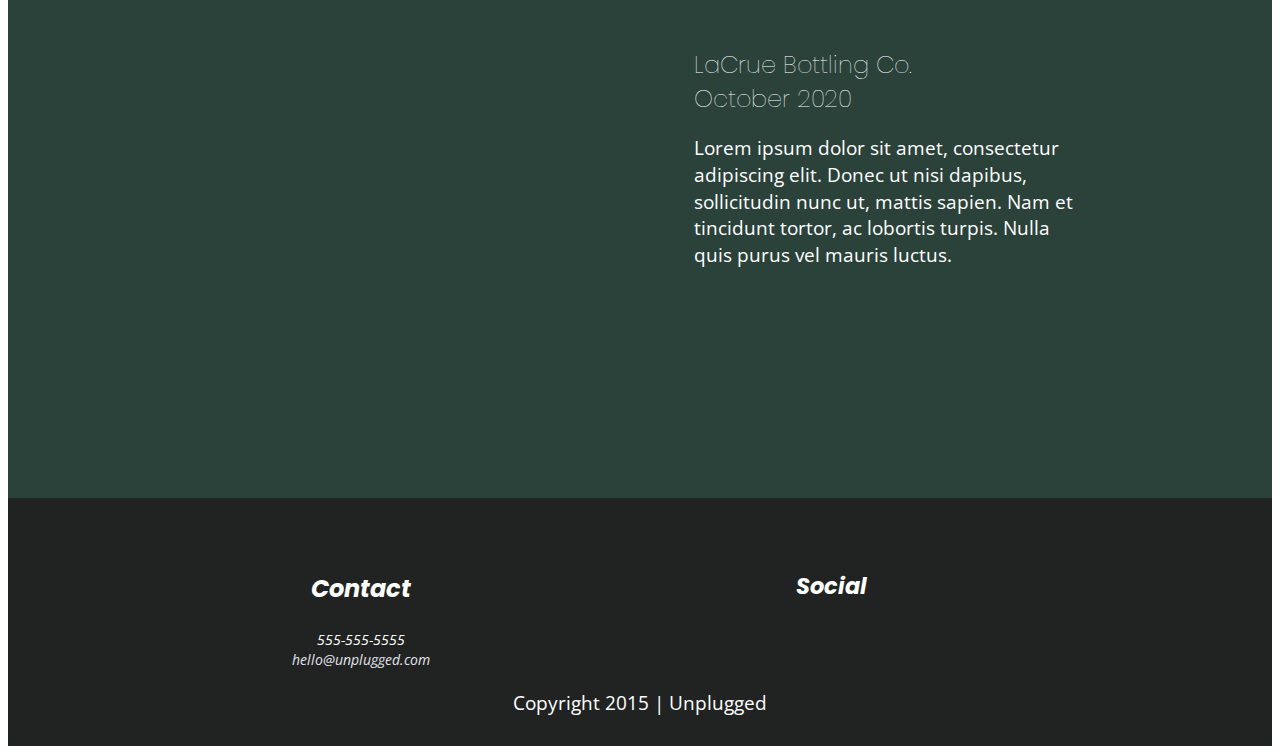
==== commit 988d7604: "removed opening main links in new tab" ====
--- a/index.html
+++ b/index.html
@@ -23,7 +23,8 @@
   <!-- FONTS -->
   <link href="https://fonts.googleapis.com/css?family=Open+Sans:400,700|Poppins:500,700" rel="stylesheet">
 
-  <!-- images -->
+  <!-- icon fonts -->
+  <script src="https://kit.fontawesome.com/8d4052a3da.js" crossorigin="anonymous"></script>
 
 
   <meta name="theme-color" content="#fafafa">
@@ -40,8 +41,8 @@
       </figure>
       <div class="header-divider"></div>
       <nav>
-        <a href="faq/index.html" target="_blank">FAQ</a>
-        <a href="about/index.html" target="_blank">About</a>
+        <a href="faq/index.html">FAQ</a>
+        <a href="about/index.html">About</a>
       </nav>
     </div>
   </header>
@@ -74,33 +75,33 @@
         <h1>Have the work week you always dreamed of - without the bad wifi.</h1>
         <div class="features-items">
           <article>
-            <p class="fontawesome-icon"></p>
-            <p class="features-item-description">Dedicated computer room for times that you must wifi.</p>
+            <p class="fontawesome-icon"><i class="fas fa-campground"></i></p>
+            <p class="features-item-description">Located in a peaceful bungalow outside of Lake Geneva, Wisconsin.</p>
           </article>
           <article>
-            <p class="fontawesome-icon"></p>
-            <p class="features-item-description">Retreat facilitator to manage your day to day activities so you all
-              get a chance to reset.</p>
-          </article>
-          <article>
-            <p class="fontawesome-icon"></p>
-            <p class="features-item-description">5 outdoor obstaclee courses, including private beach 1/2 mile from
-              bungalow.</p>
-          </article>
-          <article>
-            <p class="fontawesome-icon"></p>
-            <p class="features-item-description">Private chef team providing on demand meals - just like your team
-              kitchen.</p>
-          </article>
-          <article>
-            <p class="fontawesome-icon"></p>
+            <p class="fontawesome-icon"><i class="fas fa-bed"></i></p>
             <p class="features-item-description">12 private rooms with ensuite bathrooms, 2 group meeting rooms, and 4
               breakout
               rooms.</p>
           </article>
           <article>
-            <p class="fontawesome-icon"></p>
-            <p class="features-item-description">Located in a peaceful bungalow outside of Lake Geneva, Wisconsin.</p>
+            <p class="fontawesome-icon"><i class="fas fa-utensils"></i></p>
+            <p class="features-item-description">Private chef team providing on demand meals - just like your team
+              kitchen.</p>
+          </article>
+          <article>
+            <p class="fontawesome-icon"><i class="fas fa-shoe-prints"></i></p>
+            <p class="features-item-description">5 outdoor obstaclee courses, including private beach 1/2 mile from
+              bungalow.</p>
+          </article>
+          <article>
+            <p class="fontawesome-icon"><i class="fas fa-smile"></i></p>
+            <p class="features-item-description">Retreat facilitator to manage your day to day activities so you all
+              get a chance to reset.</p>
+          </article>
+          <article>
+            <p class="fontawesome-icon"><i class="fas fa-wifi"></i></p>
+            <p class="features-item-description">Dedicated computer room for times that you must wifi.</p>
           </article>
         </div>
       </div>
@@ -135,13 +136,21 @@
           <h3>Social</h3>
           <div class="social-content">
             <div class="social-icons">
-              <p><a href="https://www.facebook.com" target="_blank">F</a></p>
+              <p><a href="https://www.facebook.com" target="_blank">
+                  <i class="fab fa-facebook-f
+                "></i>
+                </a></p>
             </div>
             <div class="social-icons">
-              <p><a href="https://www.twitter.com" target="_blank">T</a></p>
+              <p><a href="https://twitter.com/" target="_blank">
+                  <i class="fab fa-twitter
+                "></i>
+                </a></p>
             </div>
             <div class="social-icons">
-              <p><a href="https://www.instigram.com" target="_blank">I</a></p>
+              <p><a href="https://www.instagram.com/" target="_blank">
+                  <i class="fab fa-instagram"></i>
+                </a></p>
             </div>
           </div>
 
